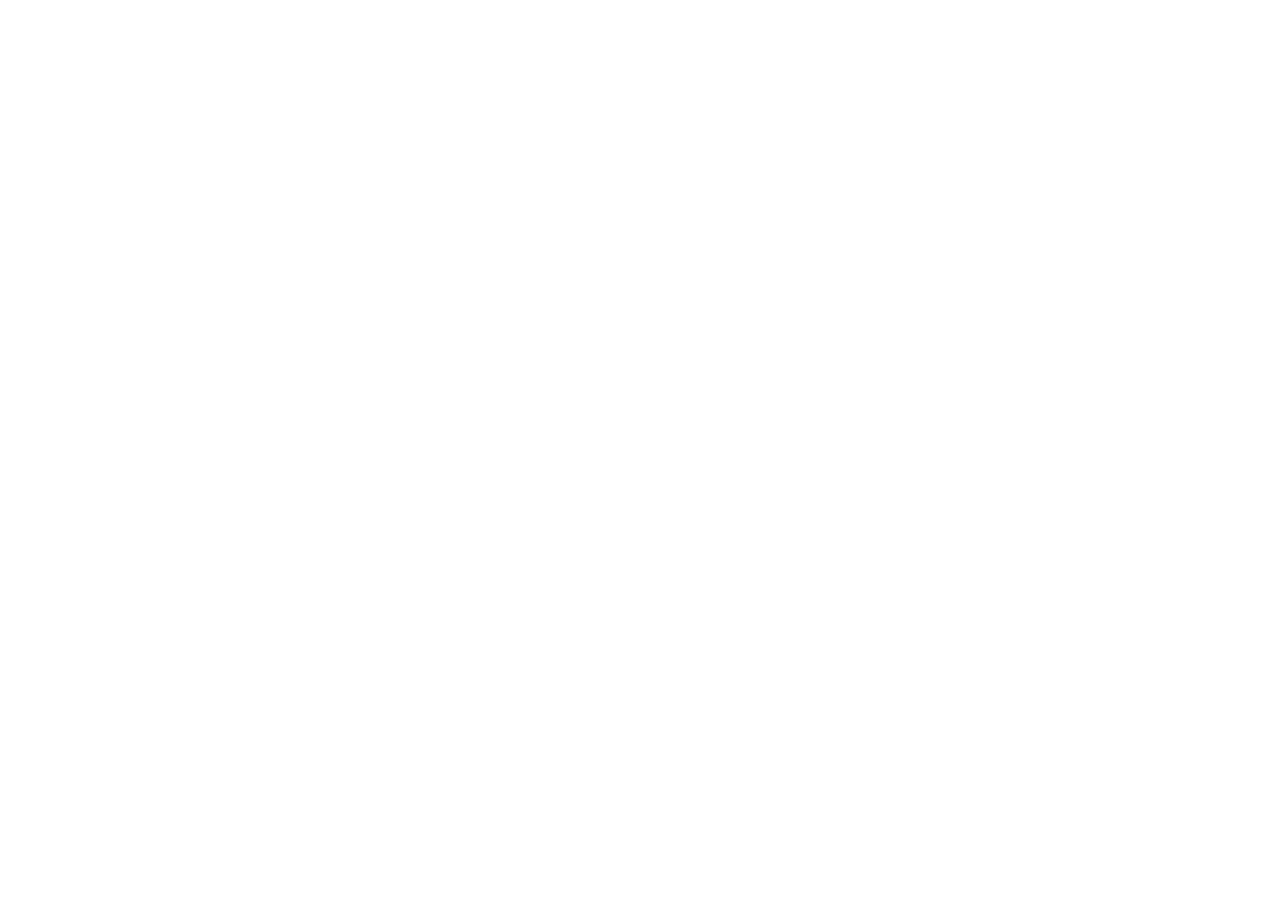
==== index.html @ a12faa9e "first commit" ====
<!DOCTYPE html>
<html lang="en">
<head>
    <meta charset="UTF-8">
    <meta http-equiv="X-UA-Compatible" content="IE=edge">
    <meta name="viewport" content="width=device-width, initial-scale=1.0">
    <link rel="stylesheet" href="bootstrap-5.1.3-dist/css/bootstrap.min.css"/>
    <script src="https://code.jquery.com/jquery-3.1.0.min.js"></script>
    <script src="bootstrap-5.1.3-dist/js/bootstrap.min.js"></script>

    <title>Grand Ulster Hotel | Home</title>
</head>
<body>
    
</body>
</html>
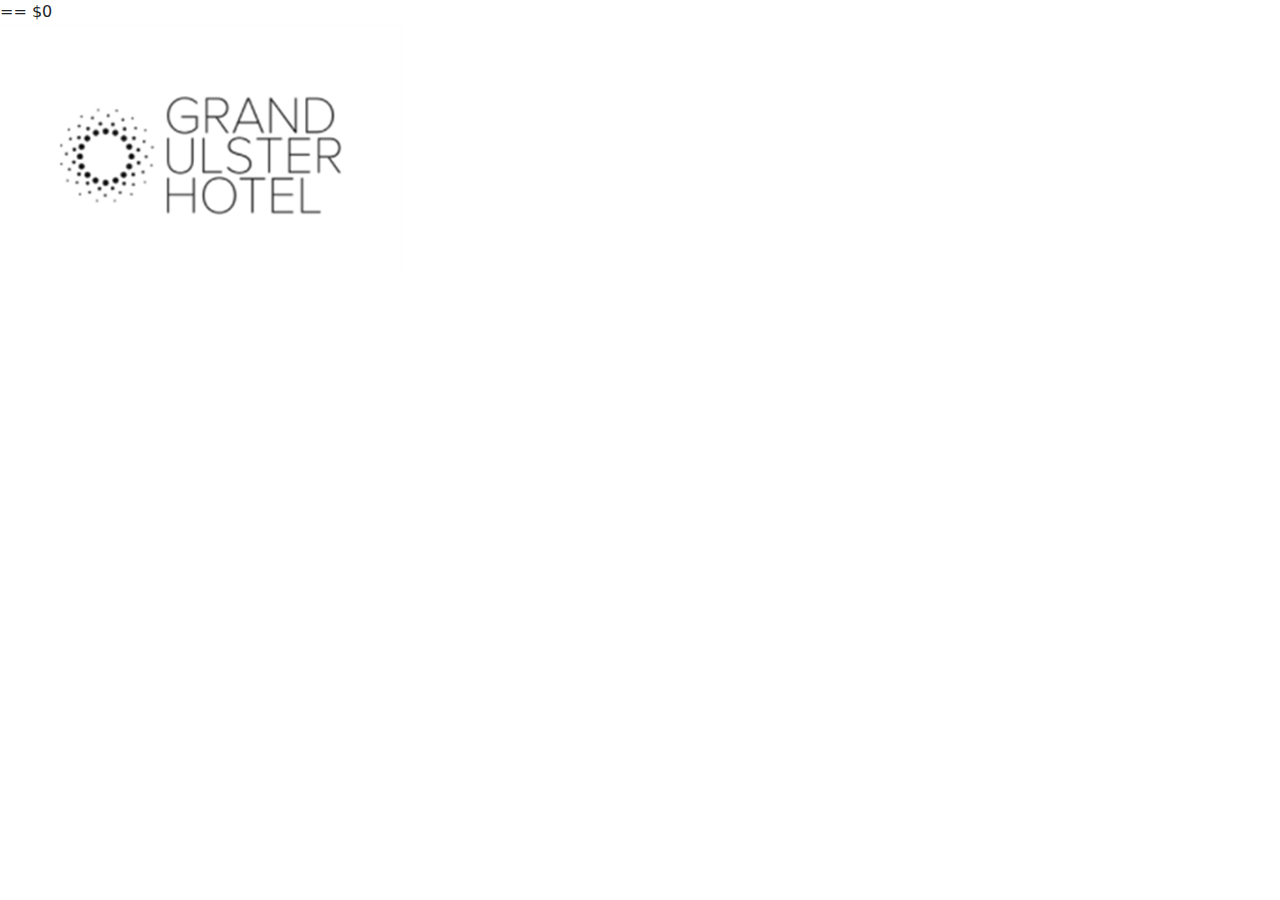
==== commit 34799c8a: "second" ====
--- a/index.html
+++ b/index.html
@@ -11,6 +11,13 @@
     <title>Grand Ulster Hotel | Home</title>
 </head>
 <body>
+    <div class="header">
+        <div class="wrap"> == $0
+            <div class="header-top">
+                <div class="logo">
+                    <a href="index.html"><img src="images/Logo - GUH.png" title="logo" /></a>
+                </div>
+    
     
 </body>
 </html>
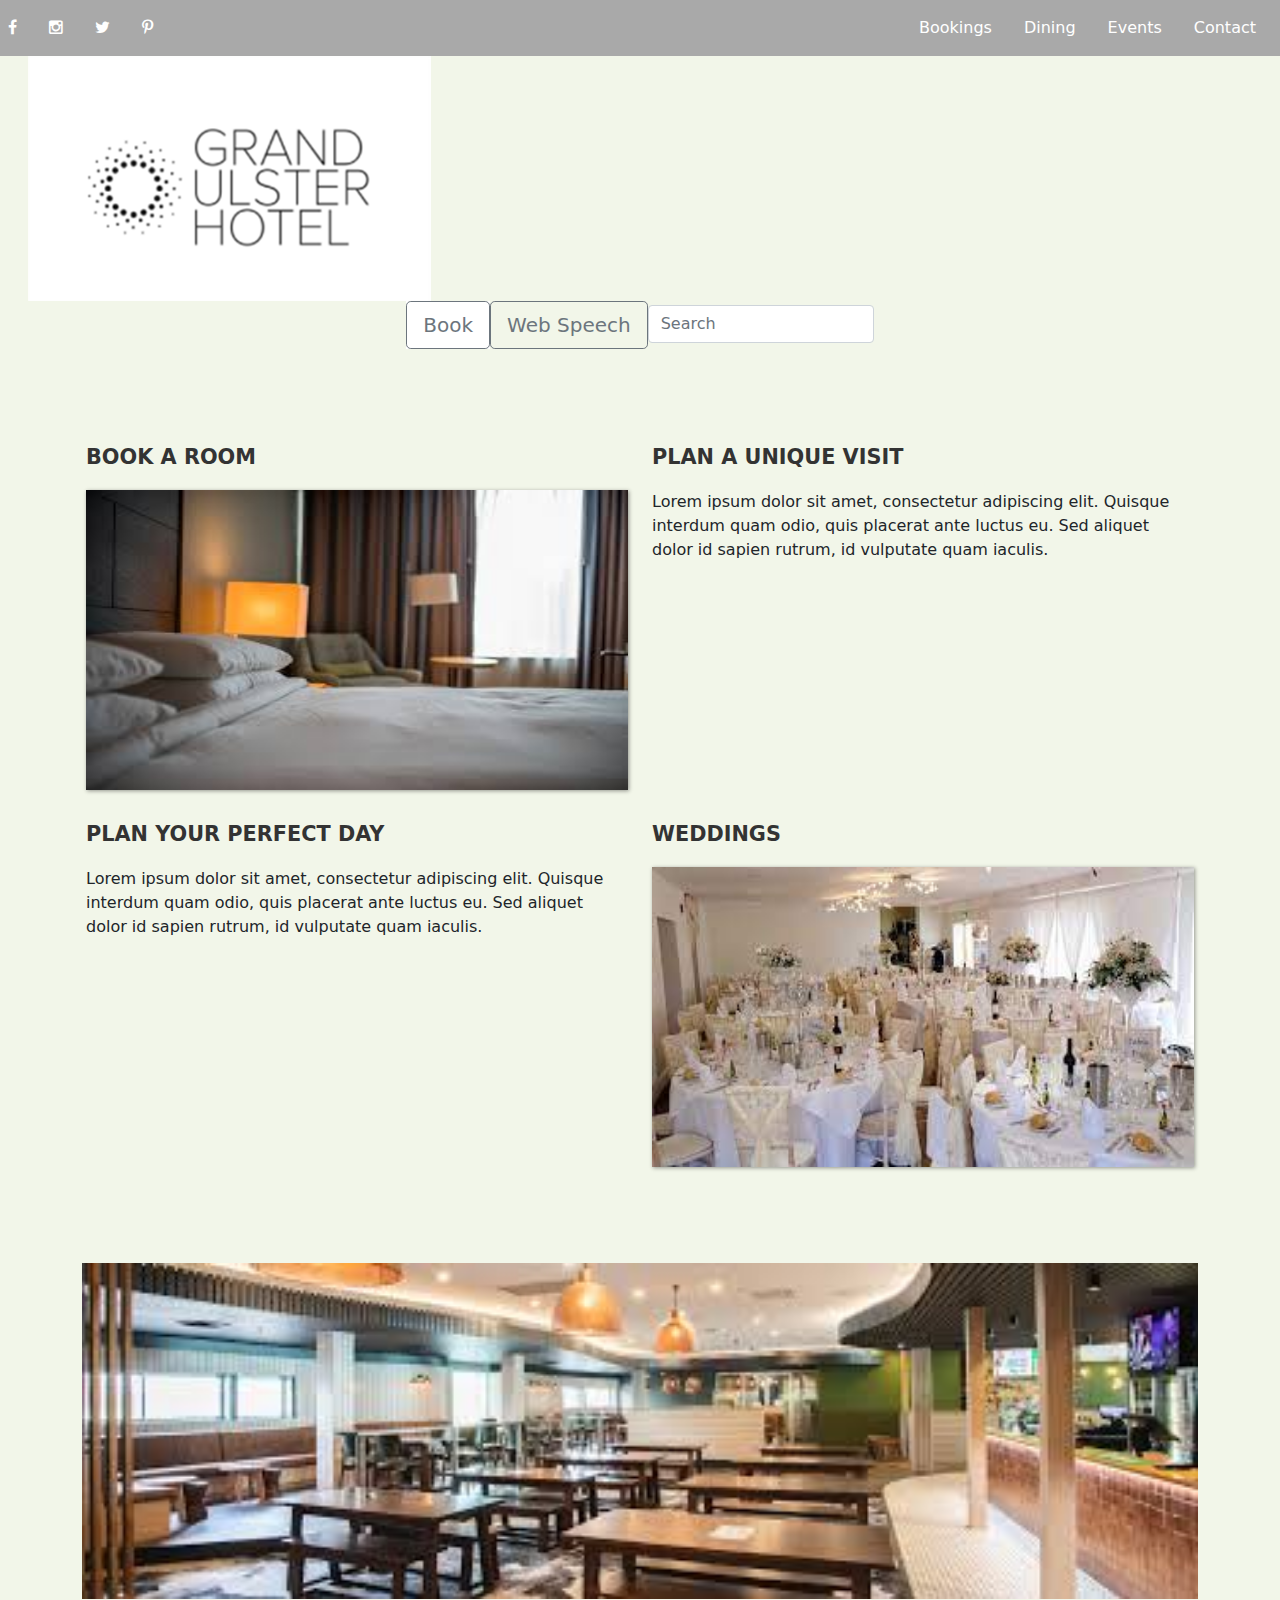
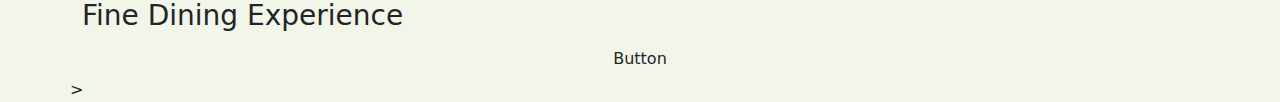
==== commit a3349769: "nav, images, bootstrap grid" ====
--- a/index.html
+++ b/index.html
@@ -4,19 +4,173 @@
     <meta charset="UTF-8">
     <meta http-equiv="X-UA-Compatible" content="IE=edge">
     <meta name="viewport" content="width=device-width, initial-scale=1.0">
+
+    <link rel="stylesheet" href="https://cdnjs.cloudflare.com/ajax/libs/font-awesome/4.7.0/css/font-awesome.min.css">
+    <link rel="stylesheet" type="text/css" href="font-awesome/css/font-awesome.min.css">
     <link rel="stylesheet" href="bootstrap-5.1.3-dist/css/bootstrap.min.css"/>
-    <script src="https://code.jquery.com/jquery-3.1.0.min.js"></script>
-    <script src="bootstrap-5.1.3-dist/js/bootstrap.min.js"></script>
+    <link rel="stylesheet" href="bootstrap-5.1.3-dist/css/style.css"/>
+
+    <link rel="stylesheet" type="text/css" href="css/main.css">
+
+    	<!-- Facebook and Twitter integration -->
+	<meta property="og:title" content=""/>
+	<meta property="og:image" content=""/>
+	<meta property="og:url" content=""/>
+	<meta property="og:site_name" content=""/>
+	<meta property="og:description" content=""/>
+	<meta name="twitter:title" content="" />
+	<meta name="twitter:image" content="" />
+	<meta name="twitter:url" content="" />
+	<meta name="twitter:card" content="" />
+    
 
     <title>Grand Ulster Hotel | Home</title>
 </head>
 <body>
-    <div class="header">
-        <div class="wrap"> == $0
+    <!--load in jQuery & Bootstrap-->
+    <script src="https://code.jquery.com/jquery-3.6.0.js" integrity="sha256-H+K7U5CnXl1h5ywQfKtSj8PCmoN9aaq30gDh27Xc0jk=" crossorigin="anonymous"></script>
+    <script src="https://code.jquery.com/jquery-3.1.0.min.js"></script>  
+    <script src="bootstrap-5.1.3-dist/js/bootstrap.min.js"></script>
+    <script src="js/main.js"></script>
+
+
+
+    <!--Home page nav bar-->
+    <!--Nav Bar will collapse to 'hamburger' menu style on medium screens-->
+    <nav class="navbar navbar-expand-md">
+        
+        <div class="col-md-3">
+            <ul class="navbar-nav sm-icons">
+                <li class="nav-item"><a class="nav-link" href="#"><i class="fa fa-facebook-f"></i></a></li>
+                <li class="nav-item"><a class="nav-link" href="#"><i class="fa fa-instagram"></i></a></li>
+                <li class="nav-item"><a class="nav-link" href="#"><i class="fa fa-twitter"></i></a></li>
+                <li class="nav-item"><a class="nav-link" href="#"><i class="fa fa-pinterest-p"></i></a></li>
+            </ul>
+        </div>
+            
+        <button class="navbar-toggler navbar-dark" type="button" data-toggle="collapse" data-target="#main-navigation">
+            <span class="navbar-toggler-icon"></span>
+        </button>
+        
+        <div class="collapse navbar-collapse" id="main-navigation">
+            <ul class="navbar-nav">
+                <li class="nav-item mr-auto">
+                    <a class="nav-link" href="#">Bookings</a>
+                </li>
+                <li class="nav-item">
+                    <a class="nav-link" href="#">Dining</a>
+                </li>
+                <li class="nav-item">
+                    <a class="nav-link" href="#">Events</a>
+                </li>
+                <li class="nav-item">
+                    <a class="nav-link" href="#">Contact</a>
+                </li>
+            </ul>
+            
+        </div>
+        
+    </nav>
+    <!--<div class="row">
+        <div class="col-md-12 menu" >
+          <ul>          
+          <li></li>
+          <li>Book </li>
+          <li>Web Speech</li>
+        </ul>
+        </div>
+        <div>
+            <a href="#" class="btn btn-primary btn-lg">Book Now</a>
+        </div>
+            
+        <div class="col-md-2 book" >
+          <a href="#">Book Now</a>
+        </div>
+      </div>-->
+
+      
+
+      <!--applying the 'fluid' bootstrap tag will help achieve fixed widths for header regardless of screen size-->
+    <header class="page-header header container-fluid">
+
+        <a class="navbar-brand" href="#"></a><img src="images/Logo - GUH.png"></a>
+
+        <nav class="navbar-second navbar-expand-md">
+                  
+            <button class="navbar-toggler navbar-dark" type="button" data-toggle="collapse" data-target="#main-navigation">
+                <span class="navbar-toggler-icon"></span>
+            </button>
+            
+            <div class="collapse navbar-collapse" id="top-buttons">
+                <ul class="navbar-nav mx-auto">
+                    <li class="top-buttons">
+                        <button class="btn btn-outline-secondary btn-lg ">Book</button>
+                        <!--<a class="nav-link" href="#">Bookings</a>-->
+                    </li>
+                    <li class="nav-item">
+                        <button class="btn btn-outline-secondary btn-lg ">Web Speech</button>
+
+                    </li>
+
+                    <li class="nav-item ">
+                        <form class="form-inline my-2 my-lg-1 ">
+                            <input class="form-control mr-sm-2" type="search" placeholder="Search" aria-label="Search">
+                          </form>
+                    </li>
+                </ul>
+                
+            </div>
+            
+        </nav>
+
+    </header>
+
+    <div class="container features">
+        <div class="row">
+            <div class="col-lg-6 col-md-6 col-md-12">
+                <p>   </p>
+                <h3 class="feature-title">Book a Room</h3>
+                <img src="images/header2.jpg" class="img-fluid">
+            </div>
+            
+            <div class="col-lg-6 col-md-6 col-sm-12">
+                <p>     
+                </p>
+                <h3 class="feature-title">Plan a Unique Visit</h3>
+                <p>Lorem ipsum dolor sit amet, consectetur adipiscing elit. Quisque interdum quam odio, quis placerat ante luctus eu. Sed aliquet dolor id sapien rutrum, id vulputate quam iaculis.</p>
+            </div>
+        </div>
+        <div class="row">
+            <div class="col-lg-6 col-md-6 col-sm-12">
+                <p>     
+                </p>
+                <h3 class="feature-title">Plan Your Perfect Day</h3>
+                <p>Lorem ipsum dolor sit amet, consectetur adipiscing elit. Quisque interdum quam odio, quis placerat ante luctus eu. Sed aliquet dolor id sapien rutrum, id vulputate quam iaculis.</p>
+            </div>
+            <div class="col-lg-6 col-md-6 col-md-12">
+                <p>   </p>
+                <h3 class="feature-title">Weddings</h3>
+                <img src="images/weddingHome3.jpg" class="img-fluid">
+            </div>
+            
+            
+        </div>
+    </div>
+
+    <div class="container restaurant-banner">
+        <div class="row">
+            <img src="images/diningHome.jpg" >
+            <h3 class="rest">Fine Dining Experience</h3>
+            <button class="btn">Button</button>>           
+        </div>
+    </div>
+
+    <!-- <div class="header">
+        <div class="wrap"> 
             <div class="header-top">
                 <div class="logo">
                     <a href="index.html"><img src="images/Logo - GUH.png" title="logo" /></a>
-                </div>
+                </div> -->
     
     
 </body>
--- a/css/main.css
+++ b/css/main.css
@@ -0,0 +1,103 @@
+body {
+    padding: 0;
+    margin: 0;
+    background: #f2f6e9;
+}
+.navbar {
+    background:#a9a9a9 ;
+}
+.nav-link,
+.navbar-brand {
+    color: #fff;
+    cursor: pointer;
+}
+.nav-link {
+    padding: 10;
+    margin-right: 1em !important;
+}
+.nav-link:hover {
+    color: #000;
+}
+.navbar-collapse {
+    justify-content: flex-end;
+}
+
+.header {
+    background-image: url('images/header-background.jpg');
+    background-size: cover;
+    background-position: center;
+    position: relative;
+}
+.overlay {
+    position: absolute;
+    min-height: 100%;
+    min-width: 100%;
+    left: 0;
+    top: 0;
+    background: rgba(255, 255, 255, 0.6);
+}
+.menu{
+	background-color: #a9a9a9;
+	height: 40px;  
+
+}
+
+.top-buttons {
+    display: block;
+    text-align: center;
+    padding: -20px;
+    background:#ffffff;
+    border-radius: 0;
+    color:#fff;
+}
+.top-buttons:hover {
+	border:1px solid #fff;
+    background:#fff;
+    color:#000;
+}
+.navbar-second {
+    text-align: center;
+}
+.form {
+   text-align: right; 
+}
+
+.features {
+	margin: 4em auto;
+	padding: 1em;
+	position: relative;
+}
+.feature-title {
+	color: #333;
+	font-size: 1.3rem;
+	font-weight: 700;
+	margin-bottom: 20px;
+	text-transform: uppercase;
+}
+.features img {
+    width: 600px;
+    height: 300px;
+	-webkit-box-shadow: 1px 1px 4px rgba(0, 0, 0, 0.4);
+	-moz-box-shadow: 1px 1px 4px rgba(0, 0, 0, 0.4);
+	box-shadow: 1px 1px 4px rgba(0, 0, 0, 0.4);
+	margin-bottom: 16px;
+}
+
+.restaurant-bannerr .btn {
+    position: absolute;
+    top: 50%;
+    left: 50%;
+    transform: translate(-50%, -50%);
+    -ms-transform: translate(-50%, -50%);
+    background-color: #555;
+    color: white;
+    font-size: 16px;
+    padding: 12px 24px;
+    border: none;
+    cursor: pointer;
+    border-radius: 5px;
+  }
+  
+  .restaurant-banner .btn:hover {
+    background-color: black;
+  }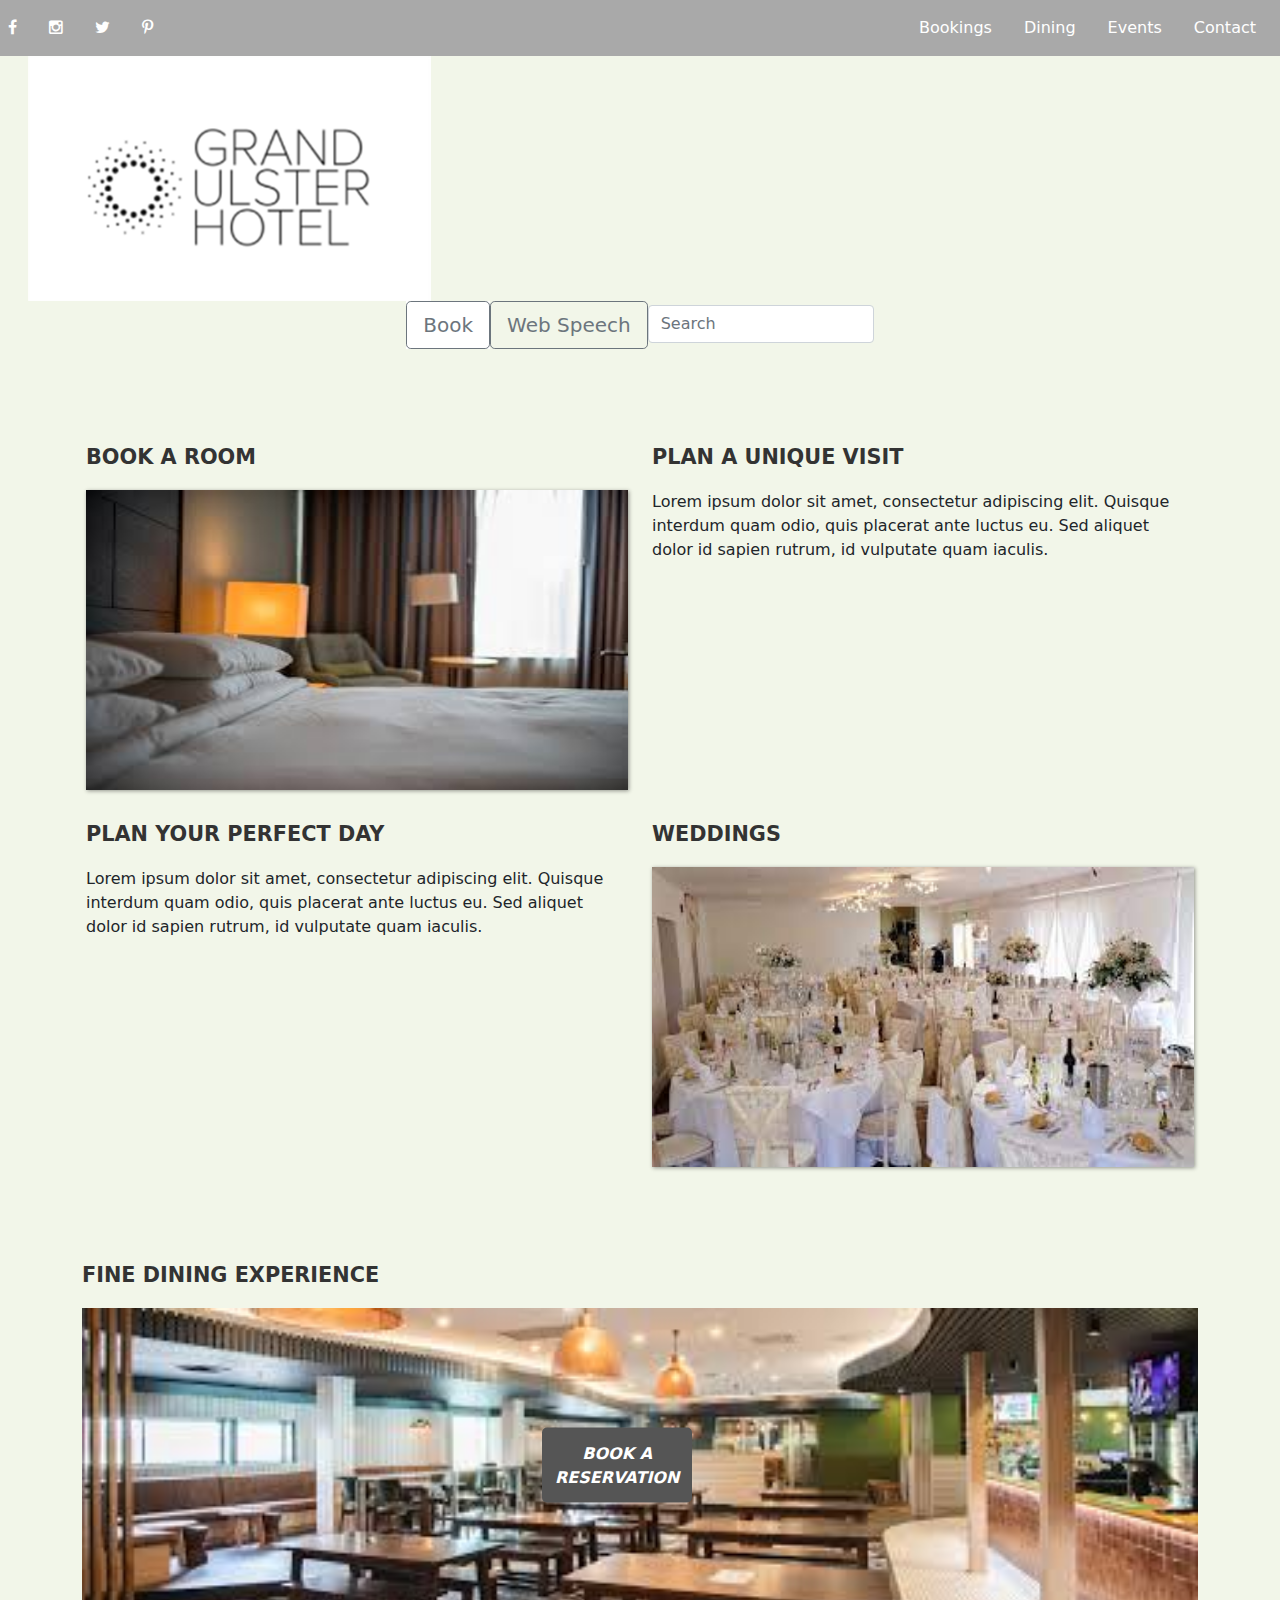
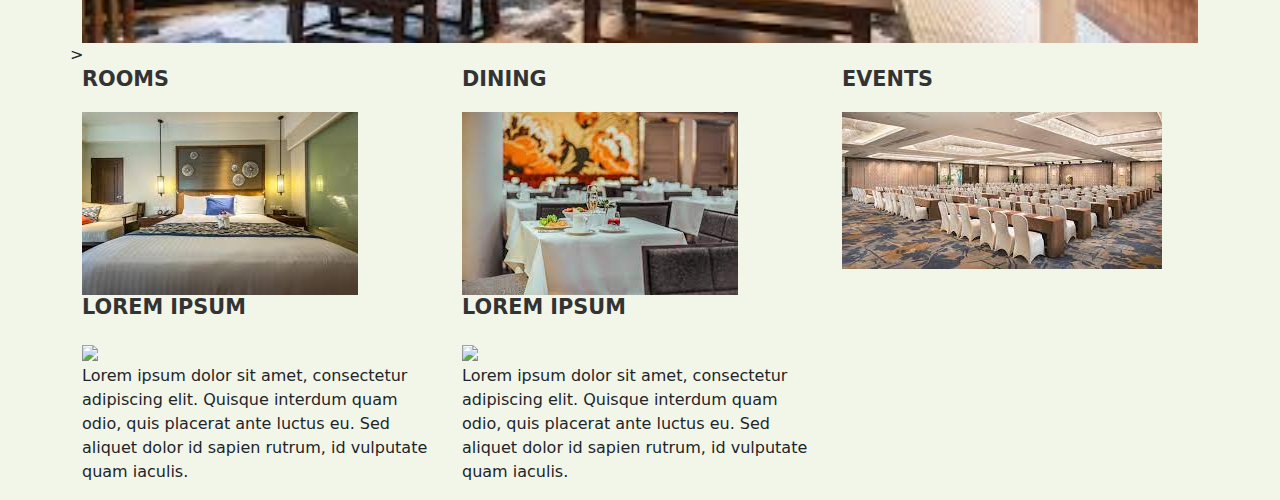
==== commit 6515a58b: "Middle Img" ====
--- a/index.html
+++ b/index.html
@@ -159,9 +159,47 @@
 
     <div class="container restaurant-banner">
         <div class="row">
-            <img src="images/diningHome.jpg" >
-            <h3 class="rest">Fine Dining Experience</h3>
-            <button class="btn">Button</button>>           
+            <h3 class="feature-title">Fine Dining Experience</h3>
+            <img src="images/diningHome.jpg" >           
+            <button class="btn">Book a Reservation</button>>           
+        </div>
+    </div>
+
+
+    <div class="container top-three">
+        <div class="row">
+            <div class="col-lg-4 col-md-4 col-sm-12">
+                <h3 class="feature-title">Rooms</h3>
+                <img src="images/room1.jpg" class="img-fluid">
+            </div>
+            
+            <div class="col-lg-4 col-md-4 col-sm-12">
+                <h3 class="feature-title">Dining</h3>
+                <img src="images/diningThree.jpg" class="img-fluid">
+            </div>         
+            <div class="col-lg-4 col-md-4 col-sm-12">
+                <h3 class="feature-title">Events</h3>
+                <img src="images/events.jpg" class="img-fluid">          
+            </div>
+        </div>
+    </div>
+    <div class="container bottom-three">
+        <div class="row">
+            <div class="col-lg-4 col-md-4 col-sm-12">
+                <h3 class="feature-title">Lorem ipsum</h3>
+                <img src="images/column-1.jpg" class="img-fluid">
+                <p>Lorem ipsum dolor sit amet, consectetur adipiscing elit. Quisque interdum quam odio, quis placerat ante luctus eu. Sed aliquet dolor id sapien rutrum, id vulputate quam iaculis.</p>
+            </div>
+            
+            <div class="col-lg-4 col-md-4 col-sm-12">
+                <h3 class="feature-title">Lorem ipsum</h3>
+                <img src="images/column-2.jpg" class="img-fluid">
+                <p>Lorem ipsum dolor sit amet, consectetur adipiscing elit. Quisque interdum quam odio, quis placerat ante luctus eu. Sed aliquet dolor id sapien rutrum, id vulputate quam iaculis.</p>
+            </div>
+            
+            <div class="col-lg-4 col-md-4 col-sm-12">
+            
+            </div>
         </div>
     </div>
 
--- a/css/main.css
+++ b/css/main.css
@@ -83,21 +83,70 @@
 	margin-bottom: 16px;
 }
 
-.restaurant-bannerr .btn {
+
+.restaurant-banner {
+    position: relative;
+    width: 100%;
+  }
+  
+  /* Make the image responsive */
+  .restaurant-banner img {
+    width: 100%;
+    height: auto;
+  }
+
+
+.restaurant-banner .btn {
+    font-style: italic;
+    font-size: 1.3rem;
+	font-weight: 700;
+	margin-bottom: 20px;
+	text-transform: uppercase;
+    width: 150px;
+    height: 75px;
     position: absolute;
     top: 50%;
-    left: 50%;
+    left: 48%;
     transform: translate(-50%, -50%);
     -ms-transform: translate(-50%, -50%);
     background-color: #555;
     color: white;
     font-size: 16px;
-    padding: 12px 24px;
+    padding: 12px 12px;
     border: none;
     cursor: pointer;
     border-radius: 5px;
   }
+
+  .restaurant-banner .rest {
+    font-style: italic;
+    font-size: 1.3rem;
+	font-weight: 1200;
+	margin-bottom: 20px;
+	text-transform: uppercase;
+    width: 150px;
+    height: 75px;
+    position: absolute;
+    top: 10%;
+    left: 10%;
+    transform: translate(-50%, -50%);
+    -ms-transform: translate(-50%, -50%);
+
+    color: white;
+    font-size: 26px;
+    padding: 26px 26px;
+    border: #333;
+    cursor: pointer;
+    border-radius: 5px;
+  }
+
+
+
+
+
+
+
   
   .restaurant-banner .btn:hover {
-    background-color: black;
-  }+    background-color: #333;
+  }
